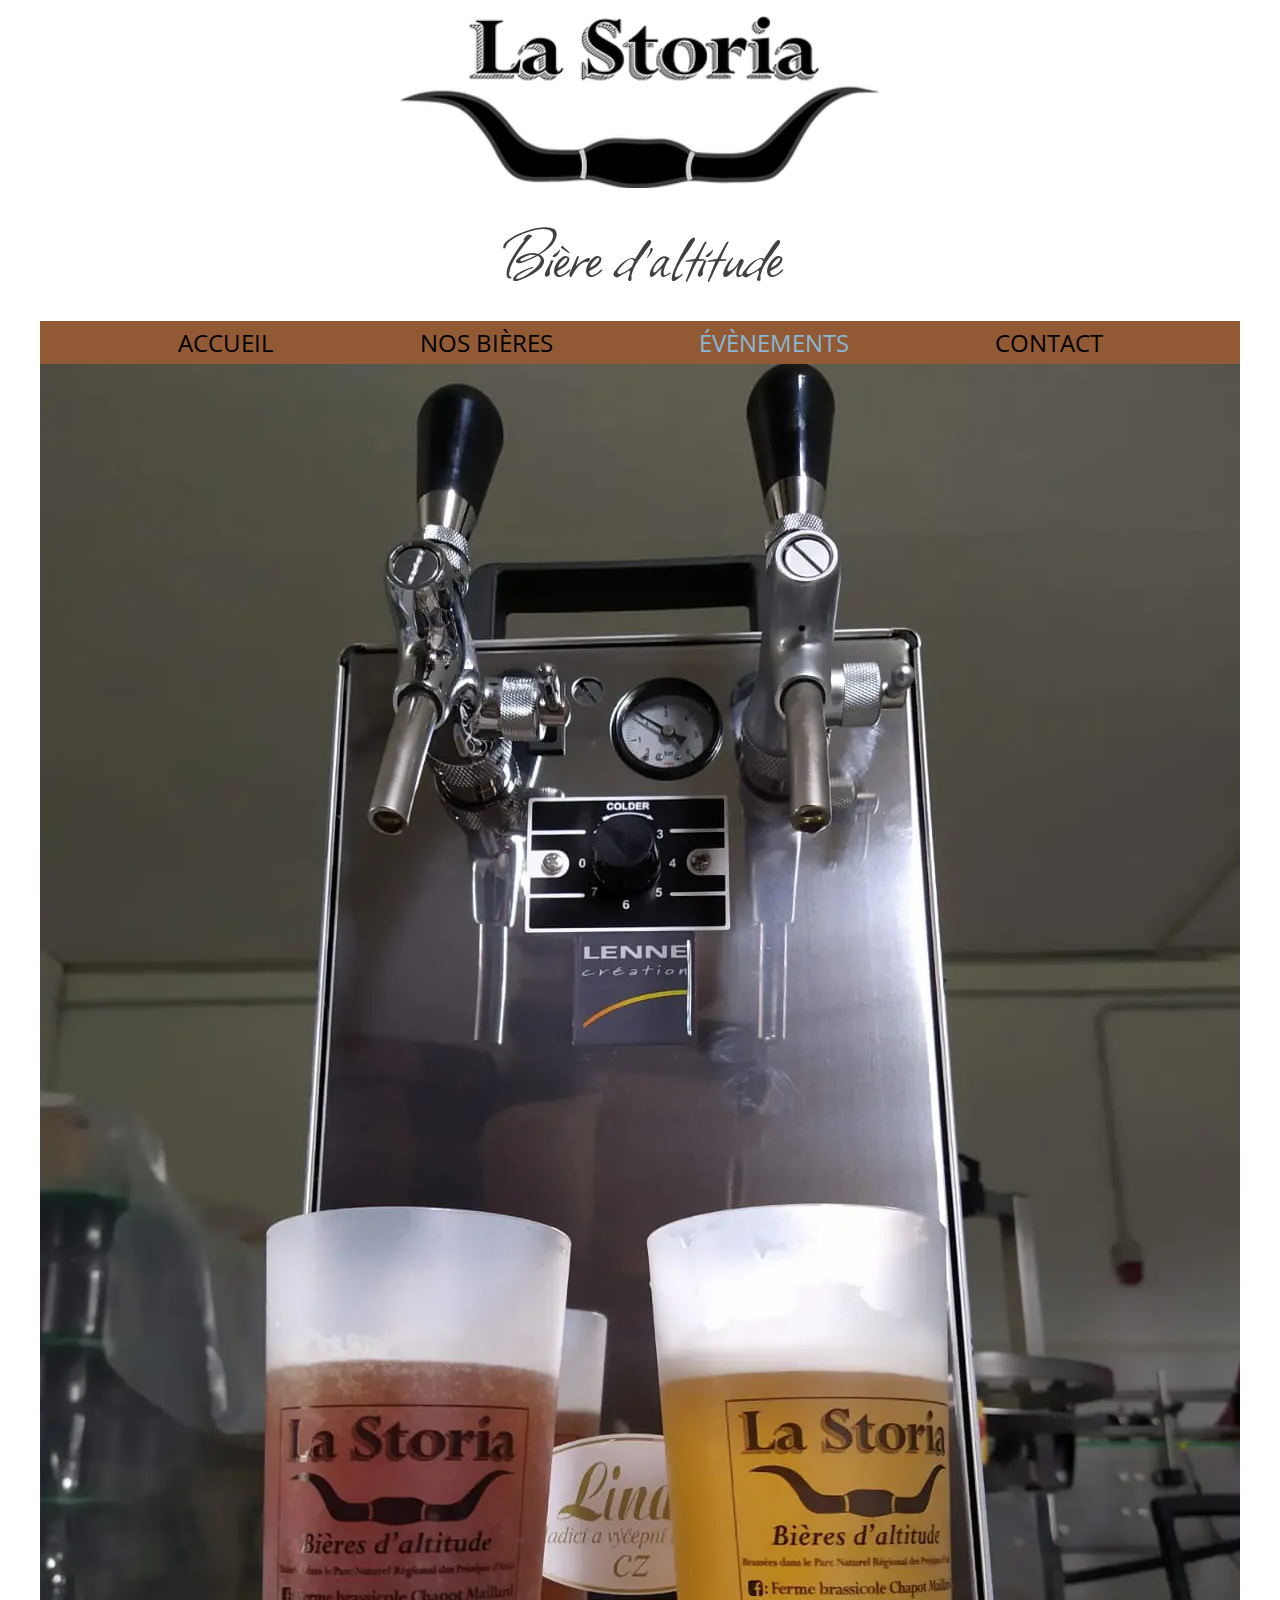
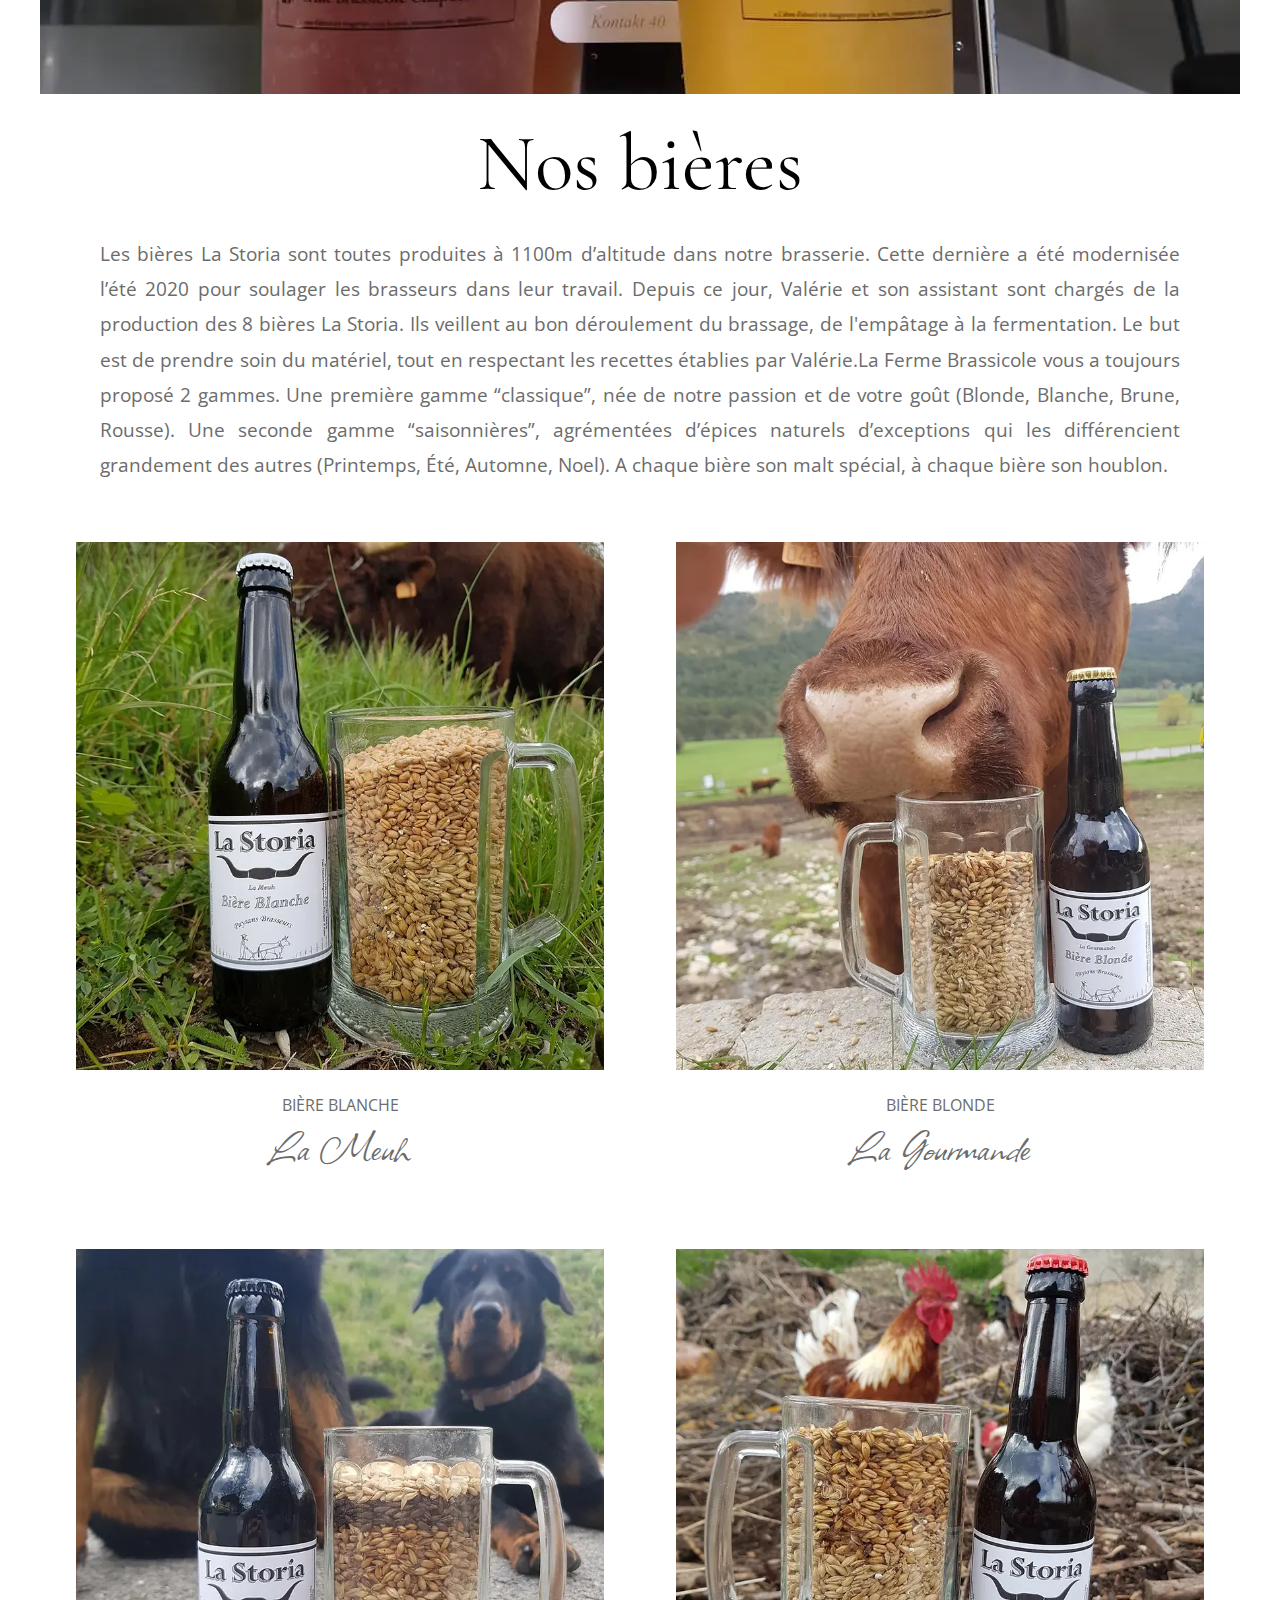
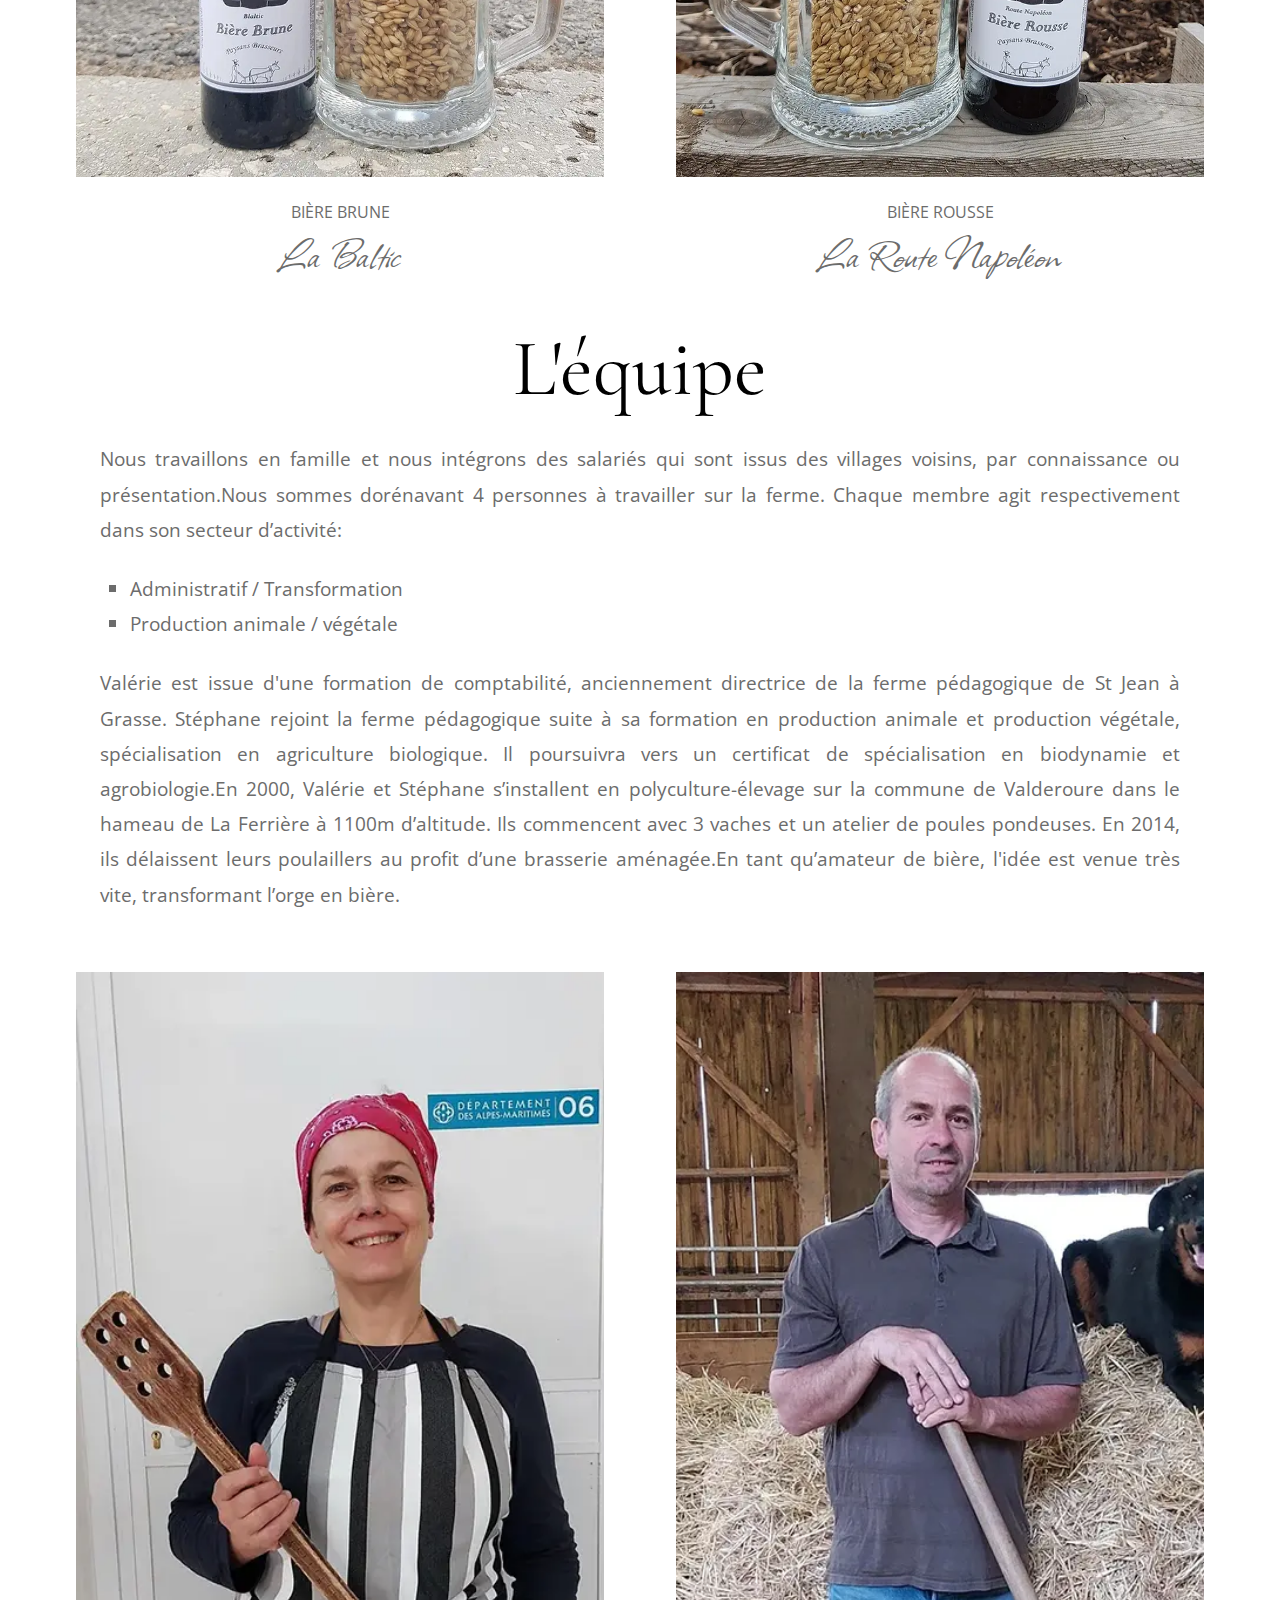
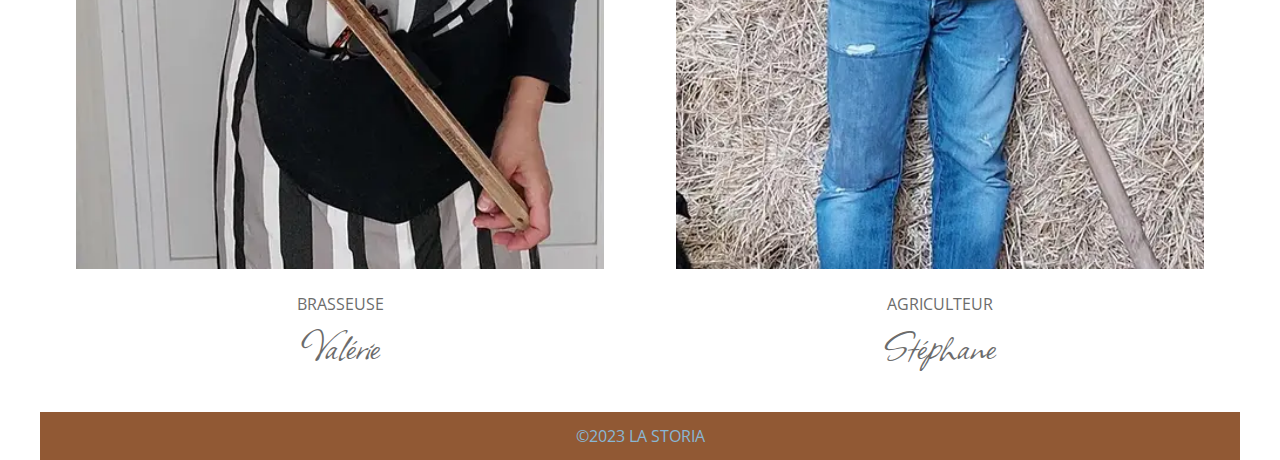
==== evenements.html @ e93f8875 "Changement de $.font-baseline pour $font.cursive" ====
<!DOCTYPE html>
<html lang="fr">

<head>
    <meta charset="UTF-8">
    <meta name="viewport" content="width=device-width, initial-scale=1.0">
    <link rel="preconnect" href="https://fonts.googleapis.com">
    <link rel="preconnect" href="https://fonts.gstatic.com" crossorigin>
    <link
        href="https://fonts.googleapis.com/css2?family=Allison&family=Cormorant+Infant:wght@400;600&family=Open+Sans:wght@300;400&display=swap"
        rel="stylesheet">
    <title>La Storia</title>
    <link rel="stylesheet" href="assets/css/style.css">
</head>

<body>
    <div class="flux">
        <header>
            <div class="header__container">
                <img class="header__logo" src="assets/img/lastoria-logo.webp" alt="Logo La Storia">
                <p class="header__baseline">Bière d’altitude</p>
            </div>
            <nav class="header__navbar">
                <ul>
                    <li><a class="" href="index.html">Accueil</a></li>
                    <li><a class="" href="nos-bieres.html">Nos Bières</a></li>
                    <li><a class="active" href="evenements.html">Évènements</a></li>
                    <li><a class="" href="#">Contact</a></li>
                </ul>
            </nav>
        </header>
        <section class="block">
            <picture class="block__visuel">
                <source srcset="assets/img/tireuse-a-biere.webp" media="(min-width: 391px)" />
                <img src="assets/img/tireuse-a-biere.webp" alt="La ferme brassicole" />
            </picture>
            <h2>Nos bières</h2>

            <asside>
                <p>Les bières La Storia sont toutes produites à 1100m d’altitude dans notre brasserie. Cette dernière a
                    été modernisée l’été 2020 pour soulager les brasseurs dans leur travail. Depuis ce jour, Valérie et
                    son assistant sont chargés de la production des 8 bières La Storia. Ils veillent au bon déroulement
                    du brassage, de l'empâtage à la fermentation. Le but est de prendre soin du matériel, tout en
                    respectant les recettes établies par Valérie.La Ferme Brassicole vous a toujours proposé 2 gammes.
                    Une première gamme “classique”, née de notre passion et de votre goût (Blonde, Blanche, Brune,
                    Rousse). Une seconde gamme “saisonnières”, agrémentées d’épices naturels d’exceptions qui les
                    différencient grandement des autres (Printemps, Été, Automne, Noel).
                    A chaque bière son malt spécial, à chaque bière son houblon.</p>
            </asside>
            <div class="block__photos">
                <div class="block__card">
                    <img src="assets/img/biere-blanche-bio-la-storia_-la-meuh-type-allemande.webp">
                    <span>Bière Blanche</span>
                    <h3>La Meuh</h3>
                </div>
                <div class="block__card">
                    <img src="assets/img/biere-blonde-bio-la-storia_-la-gourmande-belgium-ale.webp" alt="Bière Blonde">
                    <span>Bière Blonde</span>
                    <h3>La Gourmande</h3>
                </div>
                <div class="block__card">
                    <img src="assets/img/biere-brune-bio-la-storia_-la-baltic-porter-english.webp" alt="Bière Brune">
                    <span>Bière Brune</span>
                    <h3>La Baltic</h3>
                </div>
                <div class="block__card">
                    <img src="assets/img/biere-rousse-bio-la-storia_-la-route-napoleon-irish-red-ale.webp"
                        alt="Bière Rousse">
                    <span>Bière Rousse</span>
                    <h3>La Route Napoléon</h3>
                </div>
            </div>
        </section>
        <section class="block">
            <h2>L'équipe</h2>
                <p>Nous travaillons en famille et nous intégrons des salariés qui sont issus des villages voisins, par
                connaissance ou présentation.Nous sommes dorénavant 4 personnes à travailler sur la ferme.
                Chaque membre agit respectivement dans son secteur d’activité:
                <ul>
                    <li>Administratif / Transformation</li>
                    <li>Production animale / végétale</li>
                </ul>
                <p>Valérie est issue d'une formation de comptabilité, anciennement directrice de la ferme pédagogique de St
                Jean à Grasse.
                Stéphane rejoint la ferme pédagogique suite à sa formation en production animale et production végétale,
                spécialisation en agriculture biologique. Il poursuivra vers un certificat de spécialisation en
                biodynamie et agrobiologie.En 2000, Valérie et Stéphane s’installent en polyculture-élevage sur la
                commune de Valderoure dans le hameau de La Ferrière à 1100m d’altitude. Ils commencent avec 3 vaches et
                un atelier de poules pondeuses.
                En 2014, ils délaissent leurs poulaillers au profit d’une brasserie aménagée.En tant qu’amateur de
                bière, l'idée est venue très vite, transformant l’orge en bière.</p>
                <div class="block__photos">
                    <div class="block__card">
                        <img src="assets/img/brasseur-la-storia-valerie-chapot.webp" alt="Bière Blonde">
                        <span>Brasseuse</span>
                        <h3>Valérie</h3>
                    </div>
                    <div class="block__card">
                        <img src="assets/img/agriculteur-la-storia-stephane-maillard.webp" alt="Bière Blonde">
                        <span>Agriculteur</span>
                        <h3>Stéphane</h3>
                    </div>
                </div>
        </section>
        <footer>
            <div class="bandeau">
                <p class="bandeau__copyright">©2023 LA STORIA</p>
            </div>
        </footer>

    </div><!-- /.flux -->
</body>

</html>
---- assets/css/style.css ----
html,
body,
div,
span,
applet,
object,
iframe,
h1,
h2,
h3,
h4,
h5,
h6,
p,
blockquote,
pre,
a,
abbr,
address,
big,
cite,
code,
del,
dfn,
em,
font,
img,
ins,
kbd,
q,
s,
samp,
small,
strike,
strong,
sub,
sup,
tt,
var,
b,
u,
i,
center,
dl,
dt,
dd,
ol,
ul,
li,
fieldset,
form,
label,
legend,
table,
caption,
tbody,
tfoot,
thead,
tr,
th,
td,
article,
aside,
canvas,
details,
figcaption,
figure,
footer,
header,
hgroup,
menu,
nav,
section,
summary,
time,
mark,
audio,
video {
  margin: 0;
  padding: 0;
  border: 0;
  font-size: 100%;
  font: inherit;
  vertical-align: baseline;
}

article,
aside,
details,
figcaption,
figure,
footer,
header,
hgroup,
menu,
nav,
section {
  display: block;
}

ol,
ul {
  list-style: none;
}

a {
  text-decoration: none;
  color: inherit;
  cursor: pointer;
}

table {
  border-collapse: collapse;
  border-spacing: 0;
}

.flux {
  width: 100%;
  max-width: 1200px;
  margin-left: auto;
  margin-right: auto;
  padding: auto;
}

body {
  font-family: "Open Sans", sans-serif;
}

.header__navbar {
  font-size: 0.9rem;
  text-transform: uppercase;
}

.header__navbar ul li a:hover {
  color: #f1f1f1;
}

.header__baseline {
  text-align: center;
  font-size: 2.5rem;
  color: #424141;
  font-family: "Allison", cursive;
}

.block p, .block ul {
  text-align: justify;
  padding: 0 5%;
  margin: 1.5rem 0;
  line-height: 1.5rem;
  color: #6c6c6c;
  font-size: 0.9em;
}

.block h2 {
  text-align: center;
  font-size: 2em;
  font-family: "Cormorant Infant", serif;
}

.block__card span {
  font-size: 0.7rem;
  color: #6c6c6c;
  text-transform: uppercase;
}

.block__card h3 {
  font-family: "Allison", cursive;
  font-size: 1.8rem;
  color: #6c6c6c;
}

@media screen and (min-width: 391px) {
  .header__navbar {
    font-size: 1.5rem;
  }
  .block p, .block ul {
    font-size: 1.2rem;
    line-height: 2.2rem;
  }
  .block h2 {
    font-size: 5rem;
  }
  .header__baseline {
    font-size: 5rem;
  }
  .block__card span {
    font-size: 1rem;
  }
  .block__card h3 {
    font-size: 3rem;
  }
}
.block__card span {
  margin-top: 0.5rem;
}

.header__navbar {
  margin-top: 1rem;
}

.block__visuel img, .block img {
  margin-bottom: 1rem;
}

.block ul {
  margin: 1rem 0;
}

.header {
  display: flex;
  padding: 1.5rem 0;
}
.header__container {
  display: flex;
  flex-direction: column;
  align-items: center;
  justify-content: center;
}
.header__logo {
  width: 20rem;
  margin: 1rem;
}
@media screen and (min-width: 391px) {
  .header__logo {
    width: 30rem;
  }
}
.header__navbar {
  display: flex;
  justify-content: center;
  background-color: #915934;
  padding: 5px;
}
.header__navbar ul {
  width: 90%;
  display: flex;
  justify-content: space-around;
  align-items: center;
  list-style: none;
}
.header__navbar ul li a.active {
  color: #89b7d5;
}
footer .bandeau {
  background-color: #915934;
}
footer .bandeau__copyright {
  line-height: 3em;
  text-align: center;
  color: #89b7d5;
}

.block {
  padding: 0;
}
.block img {
  width: 100%;
}
.block ul {
  list-style: square;
  margin-left: 30px;
}

.block {
  padding: 0;
}
.block__visuel img {
  width: 100%;
}
.block ul {
  list-style: square;
  margin-left: 30px;
}
.block__card {
  padding: 6%;
}
.block__photos img {
  width: 100%;
}
.block__photos {
  display: grid;
  grid-template-columns: 1fr 1fr;
}
.block__card {
  display: grid;
  justify-items: center;
}/*# sourceMappingURL=style.css.map */
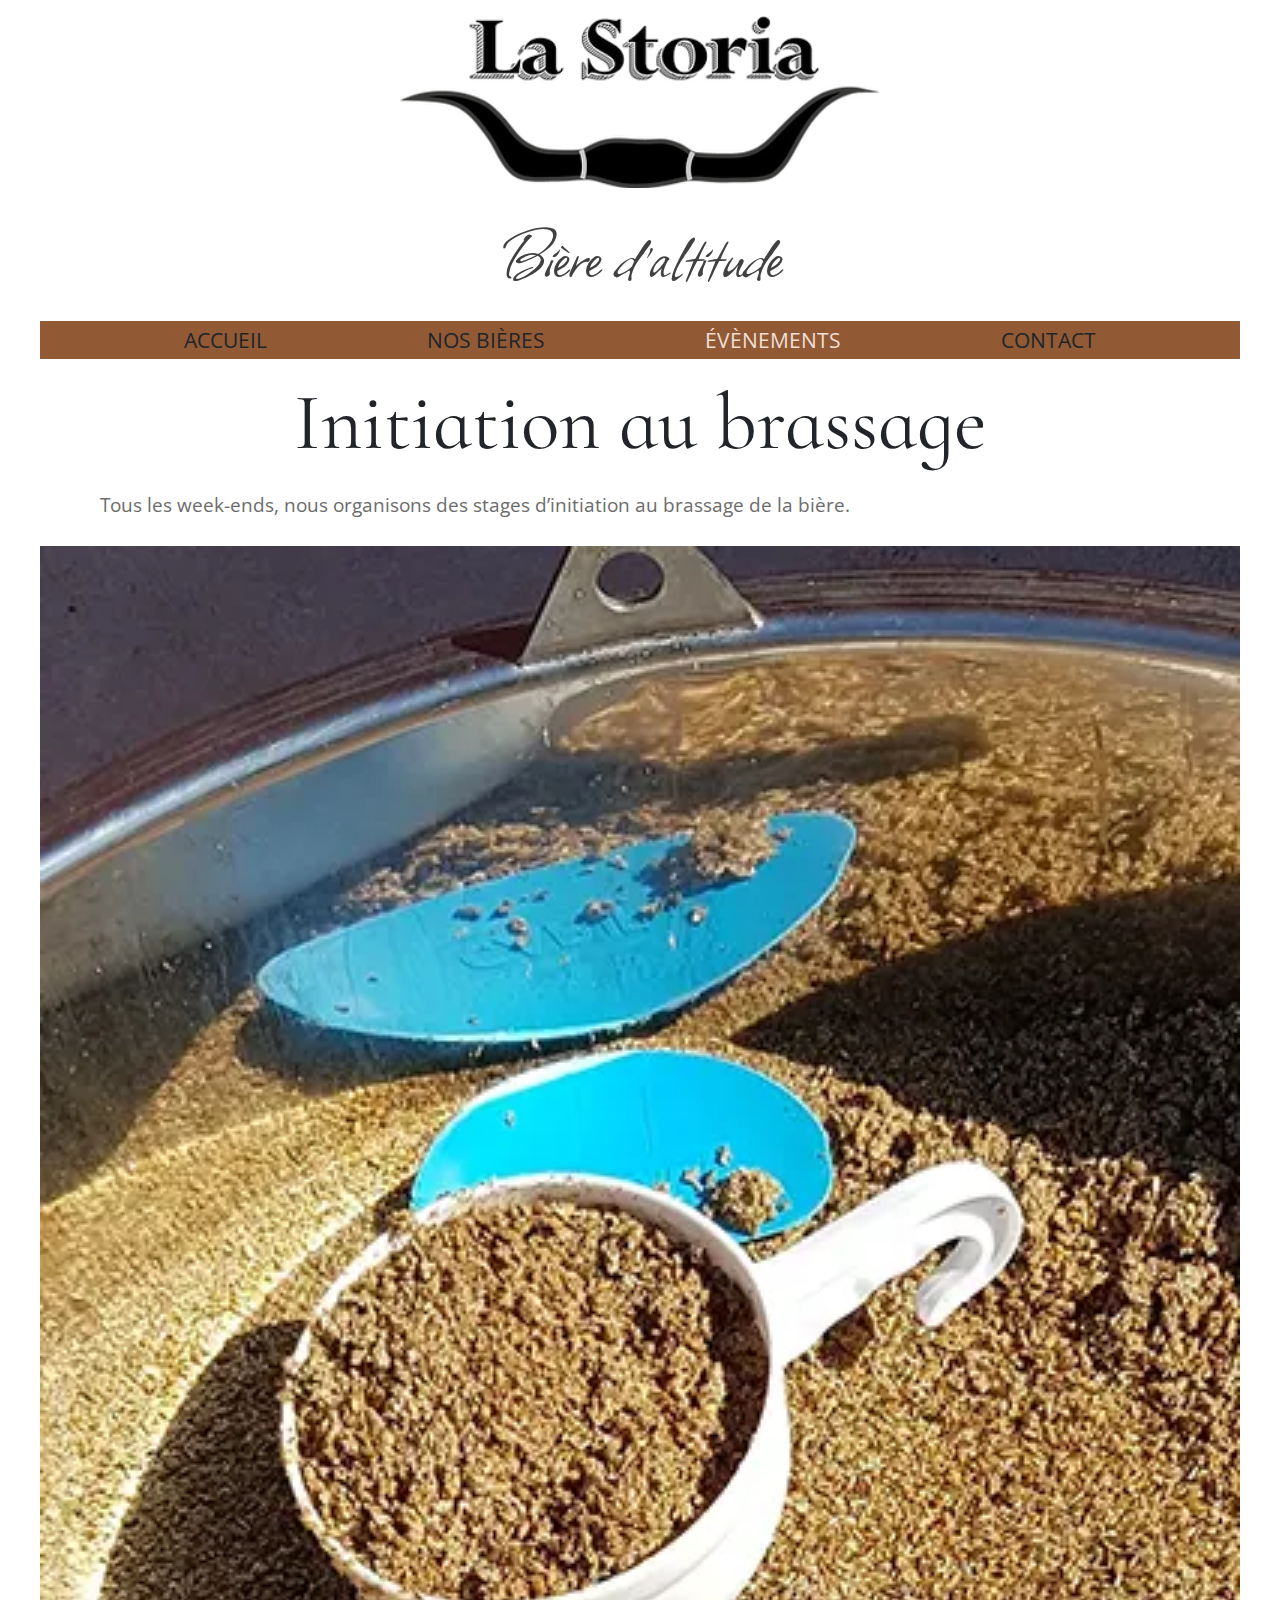
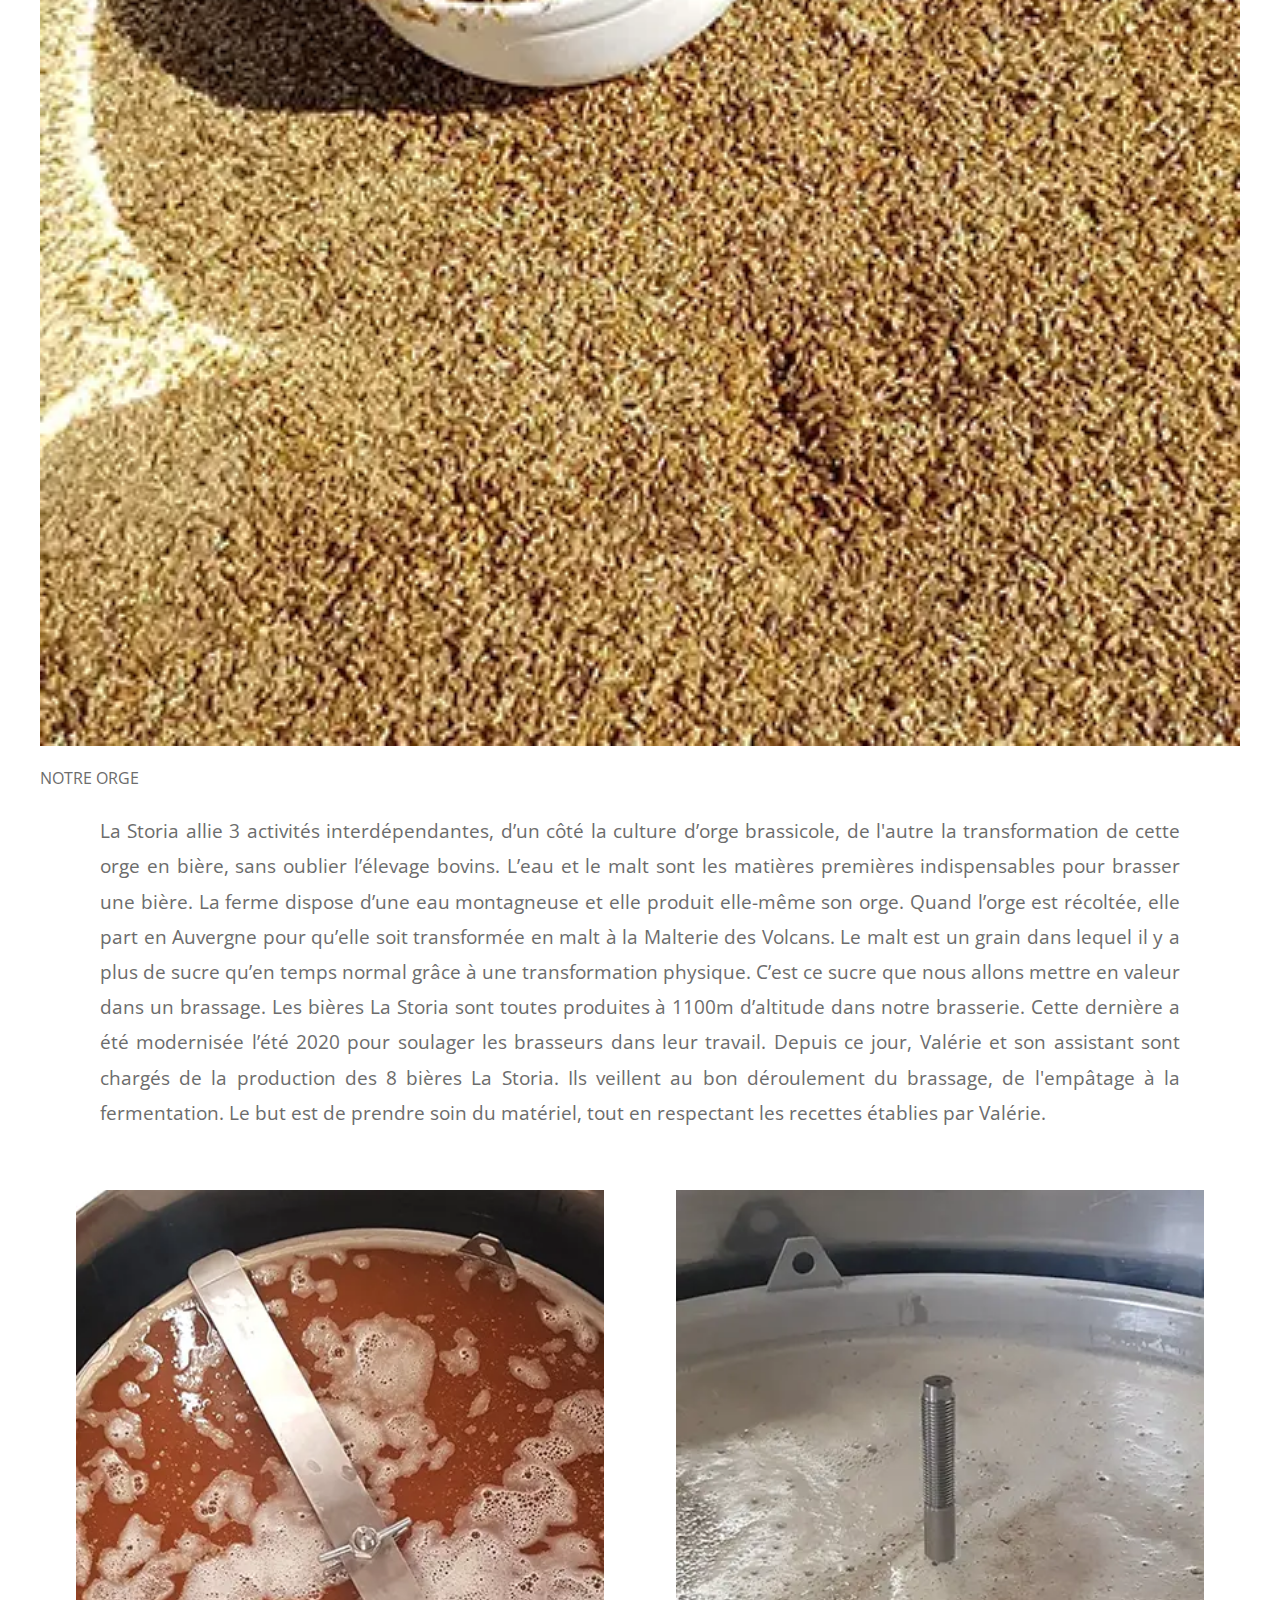
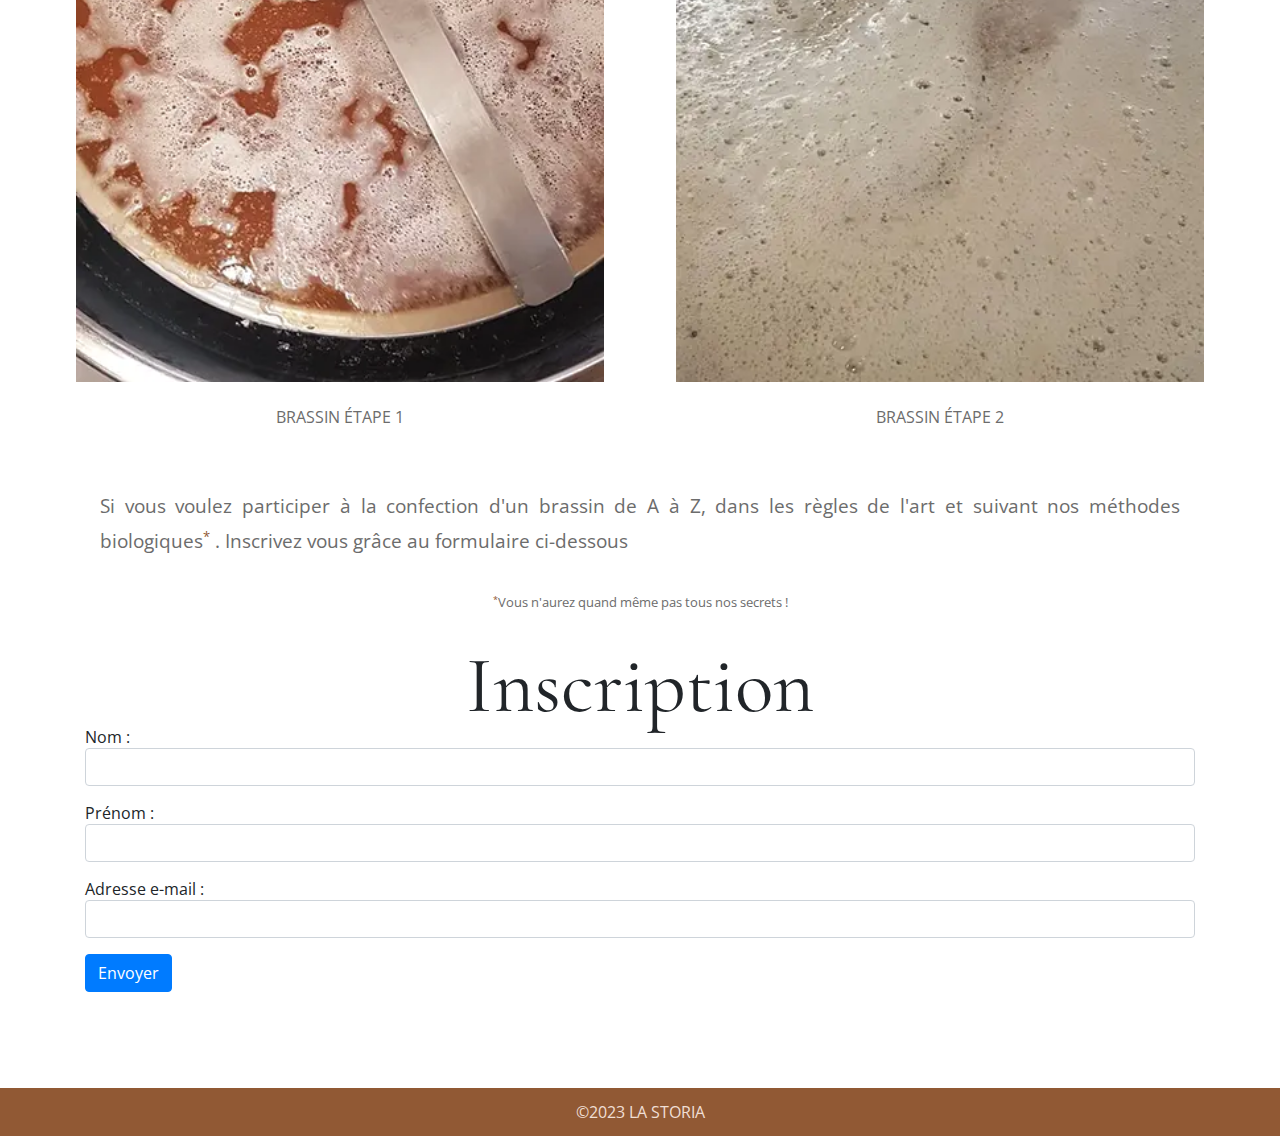
==== commit 5f844c7b: "Finalisation de la page Évènements" ====
--- a/evenements.html
+++ b/evenements.html
@@ -6,9 +6,9 @@
     <meta name="viewport" content="width=device-width, initial-scale=1.0">
     <link rel="preconnect" href="https://fonts.googleapis.com">
     <link rel="preconnect" href="https://fonts.gstatic.com" crossorigin>
-    <link
-        href="https://fonts.googleapis.com/css2?family=Allison&family=Cormorant+Infant:wght@400;600&family=Open+Sans:wght@300;400&display=swap"
-        rel="stylesheet">
+    <link href="https://fonts.googleapis.com/css2?family=Allison&family=Cormorant+Infant:wght@400;600&family=Open+Sans:wght@300;400&display=swap"
+    rel="stylesheet">
+    <link rel="stylesheet" href="https://stackpath.bootstrapcdn.com/bootstrap/4.3.1/css/bootstrap.min.css">
     <title>La Storia</title>
     <link rel="stylesheet" href="assets/css/style.css">
 </head>
@@ -30,84 +30,55 @@
             </nav>
         </header>
         <section class="block">
-            <picture class="block__visuel">
-                <source srcset="assets/img/tireuse-a-biere.webp" media="(min-width: 391px)" />
-                <img src="assets/img/tireuse-a-biere.webp" alt="La ferme brassicole" />
-            </picture>
-            <h2>Nos bières</h2>
-
-            <asside>
-                <p>Les bières La Storia sont toutes produites à 1100m d’altitude dans notre brasserie. Cette dernière a
-                    été modernisée l’été 2020 pour soulager les brasseurs dans leur travail. Depuis ce jour, Valérie et
-                    son assistant sont chargés de la production des 8 bières La Storia. Ils veillent au bon déroulement
-                    du brassage, de l'empâtage à la fermentation. Le but est de prendre soin du matériel, tout en
-                    respectant les recettes établies par Valérie.La Ferme Brassicole vous a toujours proposé 2 gammes.
-                    Une première gamme “classique”, née de notre passion et de votre goût (Blonde, Blanche, Brune,
-                    Rousse). Une seconde gamme “saisonnières”, agrémentées d’épices naturels d’exceptions qui les
-                    différencient grandement des autres (Printemps, Été, Automne, Noel).
-                    A chaque bière son malt spécial, à chaque bière son houblon.</p>
-            </asside>
+            <h2>Initiation au brassage</h2>
+            <p>Tous les week-ends, nous organisons des stages d’initiation au brassage de la bière.</p>
+            <img src="assets/img/brassin.webp" alt="La ferme brassicole" />
+            <span>Notre orge</span>
+            <p>La Storia allie 3 activités interdépendantes, d’un côté la culture d’orge brassicole, de l'autre la transformation de cette orge en bière, sans oublier l’élevage bovins.
+            L’eau et le malt sont les matières premières indispensables pour brasser une bière. La ferme dispose d’une eau montagneuse et elle produit elle-même son orge. Quand l’orge est récoltée, elle part en Auvergne pour qu’elle soit transformée en malt à la Malterie des Volcans. Le malt est un grain dans lequel il y a plus de sucre qu’en temps normal grâce à une transformation physique. C’est ce sucre que nous allons mettre en valeur dans un brassage.
+            Les bières La Storia sont toutes produites à 1100m d’altitude dans notre brasserie. Cette dernière a été modernisée l’été 2020 pour soulager les brasseurs dans leur travail. Depuis ce jour, Valérie et son assistant sont chargés de la production des 8 bières La Storia. Ils veillent au bon déroulement du brassage, de l'empâtage à la fermentation. Le but est de prendre soin du matériel, tout en respectant les recettes établies par Valérie.</p>            
+        </section>
+        <section class="block">
             <div class="block__photos">
                 <div class="block__card">
-                    <img src="assets/img/biere-blanche-bio-la-storia_-la-meuh-type-allemande.webp">
-                    <span>Bière Blanche</span>
-                    <h3>La Meuh</h3>
+                    <img src="assets/img/brassin2.webp" alt="Bière Blonde">
+                    <span>Brassin étape 1</span>
                 </div>
                 <div class="block__card">
-                    <img src="assets/img/biere-blonde-bio-la-storia_-la-gourmande-belgium-ale.webp" alt="Bière Blonde">
-                    <span>Bière Blonde</span>
-                    <h3>La Gourmande</h3>
-                </div>
-                <div class="block__card">
-                    <img src="assets/img/biere-brune-bio-la-storia_-la-baltic-porter-english.webp" alt="Bière Brune">
-                    <span>Bière Brune</span>
-                    <h3>La Baltic</h3>
-                </div>
-                <div class="block__card">
-                    <img src="assets/img/biere-rousse-bio-la-storia_-la-route-napoleon-irish-red-ale.webp"
-                        alt="Bière Rousse">
-                    <span>Bière Rousse</span>
-                    <h3>La Route Napoléon</h3>
+                    <img src="assets/img/brassin3.webp" alt="Bière Blonde">
+                    <span>Brassin étape 2</span>
                 </div>
             </div>
+            <p>Si vous voulez participer à la confection d'un brassin de A à Z, dans les règles de l'art et suivant nos méthodes biologiques<sup>*</sup> . Inscrivez vous grâce au formulaire ci-dessous</p>
+            <p class="block__asterix"><sup>*</sup>Vous n'aurez quand même pas tous nos secrets !</p>
         </section>
-        <section class="block">
-            <h2>L'équipe</h2>
-                <p>Nous travaillons en famille et nous intégrons des salariés qui sont issus des villages voisins, par
-                connaissance ou présentation.Nous sommes dorénavant 4 personnes à travailler sur la ferme.
-                Chaque membre agit respectivement dans son secteur d’activité:
-                <ul>
-                    <li>Administratif / Transformation</li>
-                    <li>Production animale / végétale</li>
-                </ul>
-                <p>Valérie est issue d'une formation de comptabilité, anciennement directrice de la ferme pédagogique de St
-                Jean à Grasse.
-                Stéphane rejoint la ferme pédagogique suite à sa formation en production animale et production végétale,
-                spécialisation en agriculture biologique. Il poursuivra vers un certificat de spécialisation en
-                biodynamie et agrobiologie.En 2000, Valérie et Stéphane s’installent en polyculture-élevage sur la
-                commune de Valderoure dans le hameau de La Ferrière à 1100m d’altitude. Ils commencent avec 3 vaches et
-                un atelier de poules pondeuses.
-                En 2014, ils délaissent leurs poulaillers au profit d’une brasserie aménagée.En tant qu’amateur de
-                bière, l'idée est venue très vite, transformant l’orge en bière.</p>
-                <div class="block__photos">
-                    <div class="block__card">
-                        <img src="assets/img/brasseur-la-storia-valerie-chapot.webp" alt="Bière Blonde">
-                        <span>Brasseuse</span>
-                        <h3>Valérie</h3>
-                    </div>
-                    <div class="block__card">
-                        <img src="assets/img/agriculteur-la-storia-stephane-maillard.webp" alt="Bière Blonde">
-                        <span>Agriculteur</span>
-                        <h3>Stéphane</h3>
-                    </div>
-                </div>
-        </section>
+    </div>
+    <div class="container">
+        <h2>Inscription</h2>
+        <form action="#" method="post">
+            <div class="form-group">
+                <label for="nom">Nom :</label>
+                <input type="text" class="form-control" id="nom" name="nom" required>
+            </div>
+
+            <div class="form-group">
+                <label for="prenom">Prénom :</label>
+                <input type="text" class="form-control" id="prenom" name="prenom" required>
+            </div>
+
+            <div class="form-group">
+                <label for="email">Adresse e-mail :</label>
+                <input type="email" class="form-control" id="email" name="email" required>
+            </div>
+
+            <button type="submit" class="btn btn-primary">Envoyer</button>
+        </form>
+    </div>
         <footer>
             <div class="bandeau">
                 <p class="bandeau__copyright">©2023 LA STORIA</p>
             </div>
         </footer>
-
     </div><!-- /.flux -->
 </body>
 
--- a/assets/css/style.css
+++ b/assets/css/style.css
@@ -122,6 +122,30 @@
   padding: auto;
 }
 
+.block span, body .block__asterix, .block__card span {
+  margin-top: 0.5rem;
+}
+
+.header__navbar {
+  margin-top: 1rem;
+}
+
+.block__visuel img, .block img {
+  margin-bottom: 1rem;
+}
+
+.block ul {
+  margin: 1rem 0;
+}
+
+.container h2, .block h2 {
+  margin-top: 1.5rem;
+}
+
+footer .bandeau {
+  margin-top: 6rem;
+}
+
 body {
   font-family: "Open Sans", sans-serif;
 }
@@ -151,14 +175,15 @@
   font-size: 0.9em;
 }
 
-.block h2 {
+.container h2, .block h2 {
+  font-family: "Cormorant Infant", serif;
+  font-size: 2em;
+  line-height: 5rem;
   text-align: center;
-  font-size: 2em;
-  font-family: "Cormorant Infant", serif;
-}
-
-.block__card span {
-  font-size: 0.7rem;
+}
+
+.block span, .block__card span {
+  font-size: 0.8rem;
   color: #6c6c6c;
   text-transform: uppercase;
 }
@@ -169,43 +194,28 @@
   color: #6c6c6c;
 }
 
+/*----------MEDIA QUERY------------*\ */
 @media screen and (min-width: 391px) {
   .header__navbar {
-    font-size: 1.5rem;
+    font-size: 1.3rem;
   }
   .block p, .block ul {
     font-size: 1.2rem;
     line-height: 2.2rem;
   }
-  .block h2 {
+  .container h2, .block h2 {
     font-size: 5rem;
   }
   .header__baseline {
     font-size: 5rem;
   }
-  .block__card span {
+  .block span, .block__card span {
     font-size: 1rem;
   }
   .block__card h3 {
     font-size: 3rem;
   }
 }
-.block__card span {
-  margin-top: 0.5rem;
-}
-
-.header__navbar {
-  margin-top: 1rem;
-}
-
-.block__visuel img, .block img {
-  margin-bottom: 1rem;
-}
-
-.block ul {
-  margin: 1rem 0;
-}
-
 .header {
   display: flex;
   padding: 1.5rem 0;
@@ -239,49 +249,58 @@
   list-style: none;
 }
 .header__navbar ul li a.active {
-  color: #89b7d5;
-}
+  color: #f0dfd4;
+}
+.block {
+  padding: 0;
+}
+.block img {
+  width: 100%;
+}
+.block ul {
+  list-style: square;
+  margin-left: 30px;
+}
+
+.block {
+  padding: 0;
+}
+.block__visuel img {
+  width: 100%;
+}
+.block ul {
+  list-style: square;
+  margin-left: 30px;
+}
+.block__card {
+  padding: 6%;
+}
+.block__photos img {
+  width: 100%;
+}
+.block__photos {
+  display: grid;
+  grid-template-columns: 1fr 1fr;
+}
+.block__card {
+  display: grid;
+  justify-items: center;
+}
+body .block__asterix {
+  font-size: 0.8em;
+  text-align: center;
+}
+
+sup {
+  color: #915934;
+  font-size: 0.7em;
+}
+
 footer .bandeau {
   background-color: #915934;
 }
 footer .bandeau__copyright {
   line-height: 3em;
   text-align: center;
-  color: #89b7d5;
-}
-
-.block {
-  padding: 0;
-}
-.block img {
-  width: 100%;
-}
-.block ul {
-  list-style: square;
-  margin-left: 30px;
-}
-
-.block {
-  padding: 0;
-}
-.block__visuel img {
-  width: 100%;
-}
-.block ul {
-  list-style: square;
-  margin-left: 30px;
-}
-.block__card {
-  padding: 6%;
-}
-.block__photos img {
-  width: 100%;
-}
-.block__photos {
-  display: grid;
-  grid-template-columns: 1fr 1fr;
-}
-.block__card {
-  display: grid;
-  justify-items: center;
+  color: #f0dfd4;
 }/*# sourceMappingURL=style.css.map */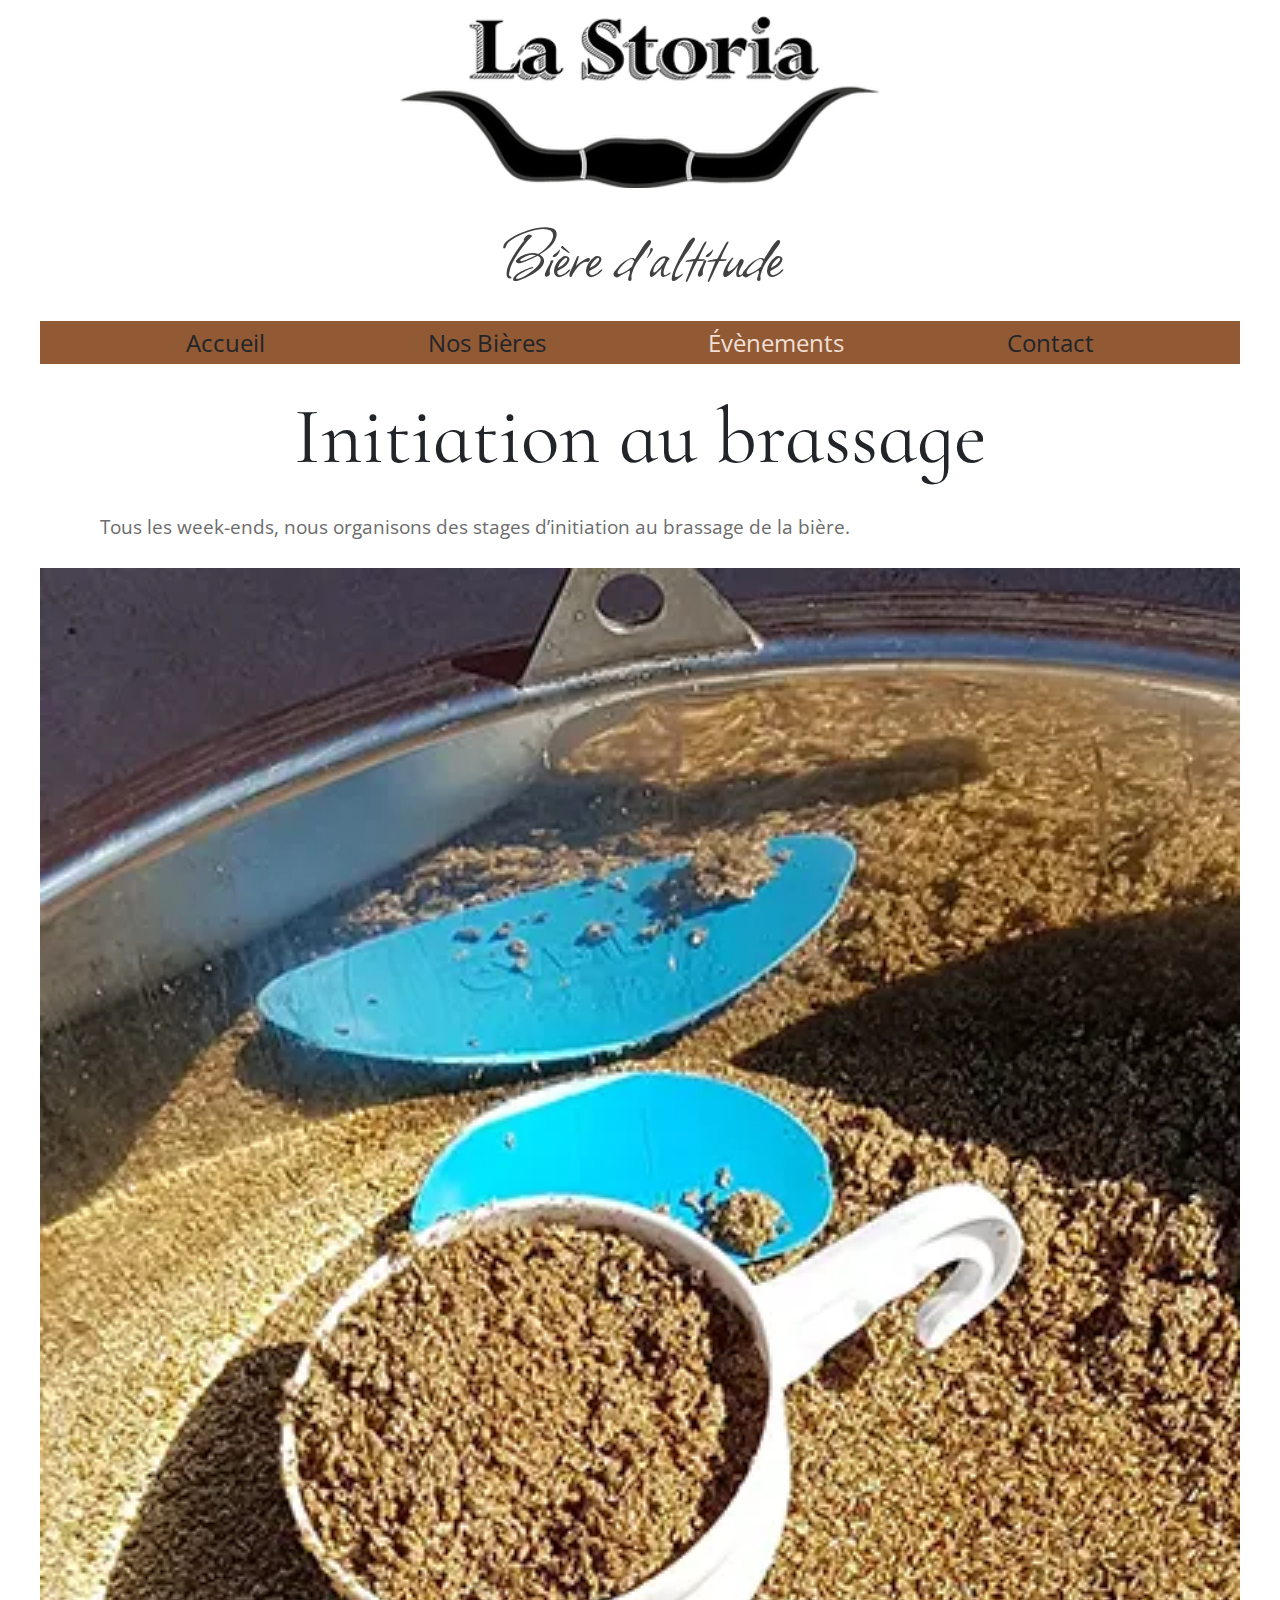
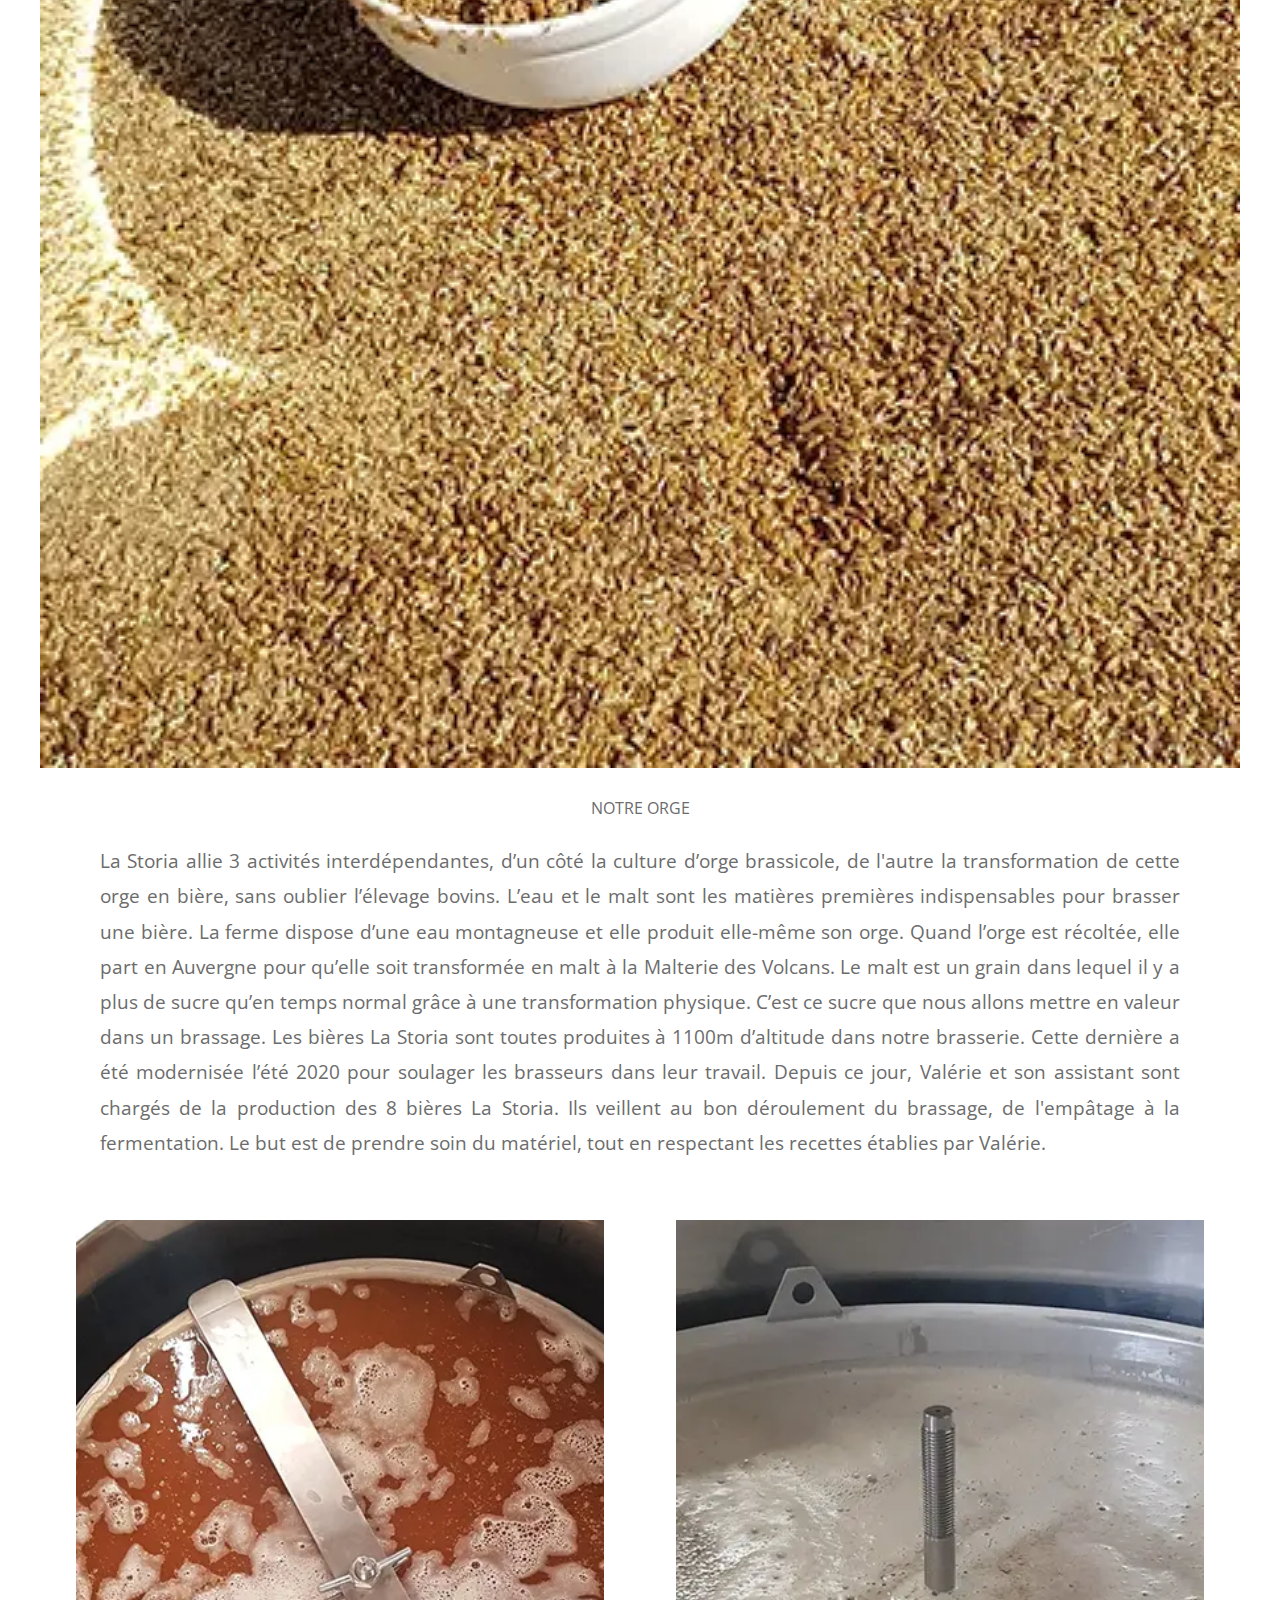
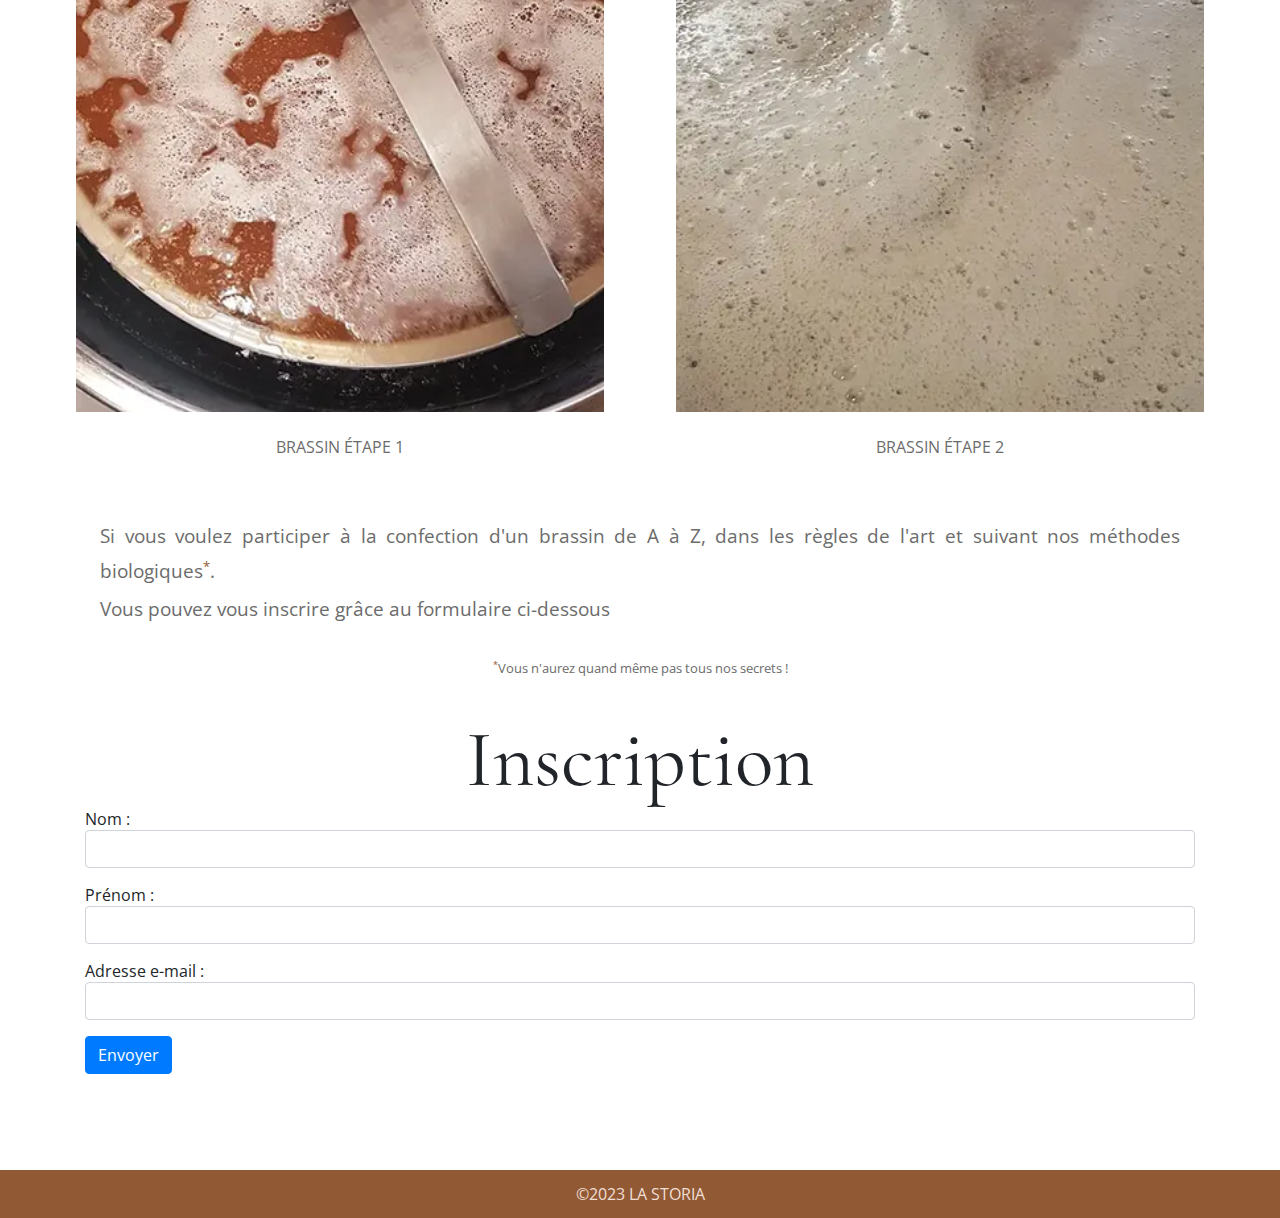
==== commit c5ceeba5: "Modification de %span-legende" ====
--- a/evenements.html
+++ b/evenements.html
@@ -49,7 +49,8 @@
                     <span>Brassin étape 2</span>
                 </div>
             </div>
-            <p>Si vous voulez participer à la confection d'un brassin de A à Z, dans les règles de l'art et suivant nos méthodes biologiques<sup>*</sup> . Inscrivez vous grâce au formulaire ci-dessous</p>
+            <p>Si vous voulez participer à la confection d'un brassin de A à Z, dans les règles de l'art et suivant nos méthodes biologiques<sup>*</sup>.
+            <br />Vous pouvez vous inscrire grâce au formulaire ci-dessous</p>
             <p class="block__asterix"><sup>*</sup>Vous n'aurez quand même pas tous nos secrets !</p>
         </section>
     </div>
--- a/assets/css/style.css
+++ b/assets/css/style.css
@@ -152,11 +152,11 @@
 
 .header__navbar {
   font-size: 0.9rem;
-  text-transform: uppercase;
 }
 
 .header__navbar ul li a:hover {
   color: #f1f1f1;
+  text-decoration: none;
 }
 
 .header__baseline {
@@ -176,16 +176,18 @@
 }
 
 .container h2, .block h2 {
+  text-align: center;
+  font-size: 2em;
   font-family: "Cormorant Infant", serif;
-  font-size: 2em;
-  line-height: 5rem;
-  text-align: center;
 }
 
 .block span, .block__card span {
   font-size: 0.8rem;
   color: #6c6c6c;
   text-transform: uppercase;
+  display: inline-block;
+  width: 100%;
+  text-align: center;
 }
 
 .block__card h3 {
@@ -194,10 +196,9 @@
   color: #6c6c6c;
 }
 
-/*----------MEDIA QUERY------------*\ */
 @media screen and (min-width: 391px) {
   .header__navbar {
-    font-size: 1.3rem;
+    font-size: 1.5rem;
   }
   .block p, .block ul {
     font-size: 1.2rem;
